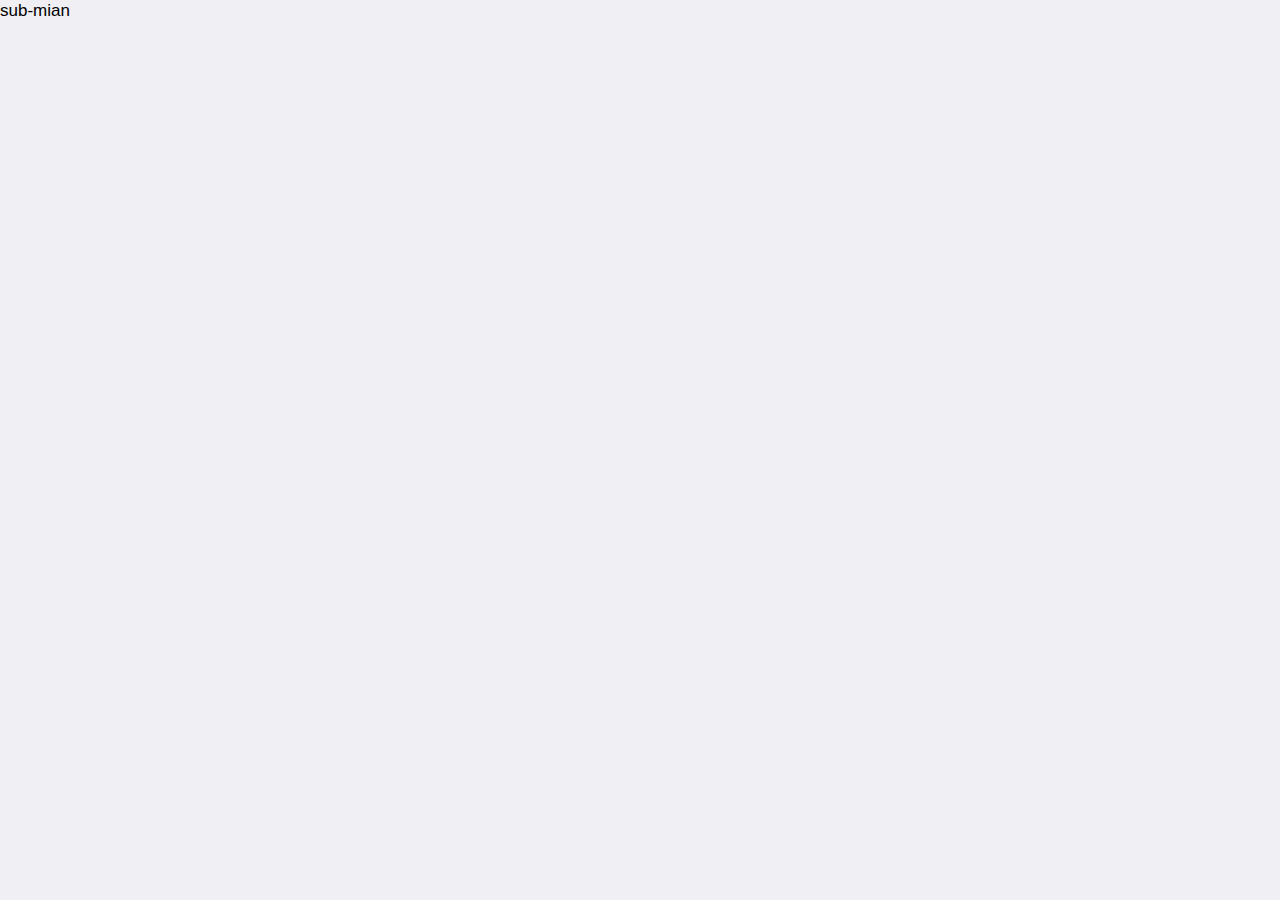
==== pages/main/sub-main.html @ ba357eee "init project" ====
<!DOCTYPE html>
<html>
<head>
    <meta charset="utf-8">
    <meta name="viewport" content="width=device-width,initial-scale=1,minimum-scale=1,maximum-scale=1,user-scalable=no" />
    <title></title>
    <script src="../../js/mui.min.js"></script>
    <link href="../../css/mui.min.css" rel="stylesheet"/>
    
</head>
<body>
	
	<div class="mui-content">
		sub-mian
	</div>
	
	<script type="text/javascript" charset="utf-8">
      	mui.init();
    </script>
</body>
</html>
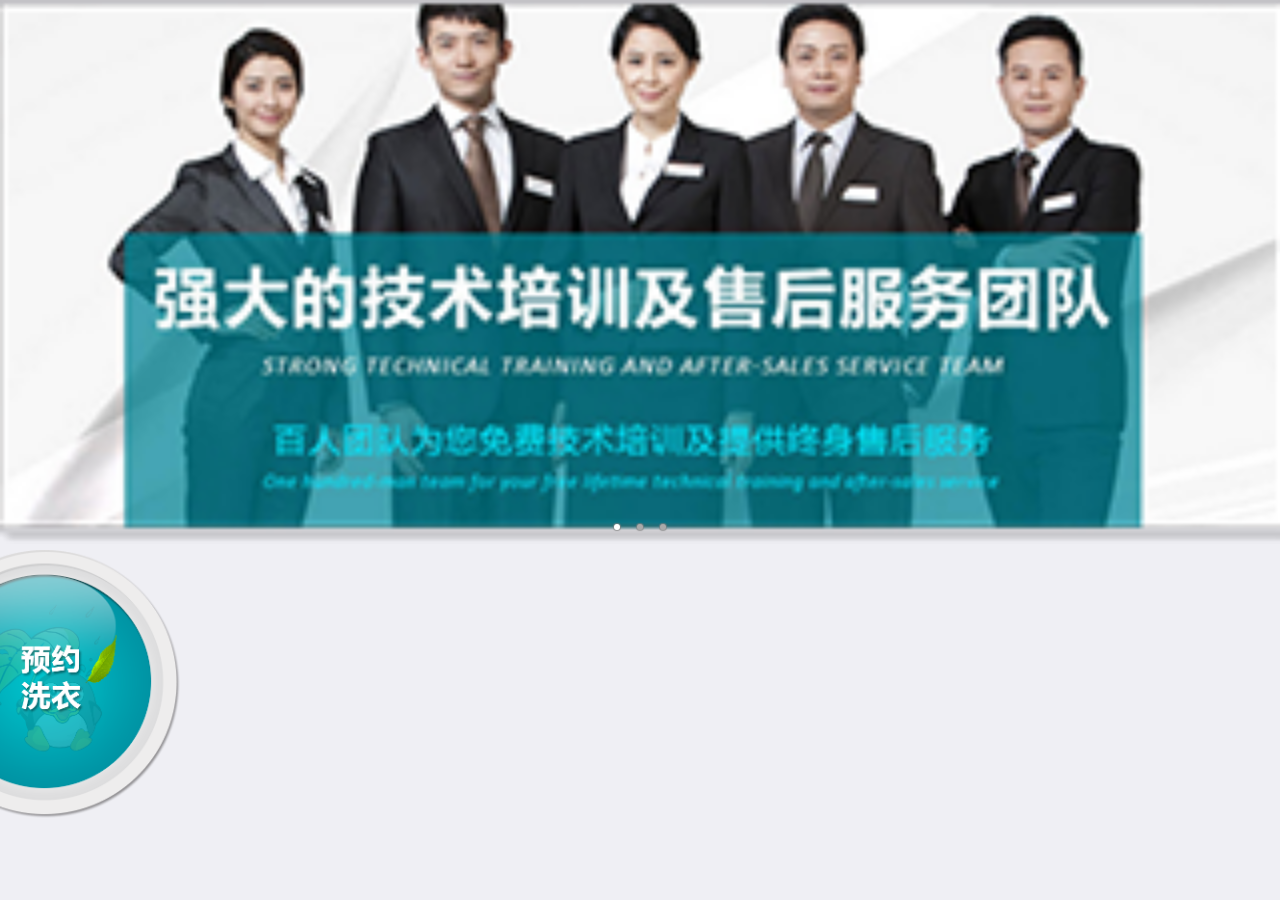
==== commit 3a266292: "leexinqee" ====
--- a/pages/main/sub-main.html
+++ b/pages/main/sub-main.html
@@ -6,16 +6,77 @@
     <title></title>
     <script src="../../js/mui.min.js"></script>
     <link href="../../css/mui.min.css" rel="stylesheet"/>
-    
+    <style type="text/css">
+    	.main-container {width: 100%;height: 280px;
+    		background: url(../../img/index/leaf2x.png) no-repeat center left;background-size: 180px;}
+    	.left-box {}
+    	.right-box {}
+    	
+    </style>
 </head>
 <body>
 	
 	<div class="mui-content">
-		sub-mian
+		<div id="slider" class="mui-slider" >
+			<div class="mui-slider-group mui-slider-loop">
+				<!-- 额外增加的一个节点(循环轮播：第一个节点是最后一张轮播) -->
+				<div class="mui-slider-item mui-slider-item-duplicate">
+					<a href="#">
+						<img src="../../img/index/slider-img1.png">
+					</a>
+				</div>
+				<!-- 第一张 -->
+				<div class="mui-slider-item">
+					<a href="#">
+						<img src="../../img/index/slider-img1.png">
+					</a>
+				</div>
+				<!-- 第二张 -->
+				<div class="mui-slider-item">
+					<a href="#">
+						<img src="../../img/index/slider-img1.png">
+					</a>
+				</div>
+				<!-- 第三张 -->
+				<div class="mui-slider-item">
+					<a href="#">
+						<img src="../../img/index/slider-img1.png">
+					</a>
+				</div>
+				<!-- 额外增加的一个节点(循环轮播：最后一个节点是第一张轮播) -->
+				<div class="mui-slider-item mui-slider-item-duplicate">
+					<a href="#">
+						<img src="../../img/index/slider-img1.png">
+					</a>
+				</div>
+			</div>
+			<div class="mui-slider-indicator">
+				<div class="mui-indicator mui-active"></div>
+				<div class="mui-indicator"></div>
+				<div class="mui-indicator"></div>
+			</div>
+		</div>
+		
+		<div class="main-container mui-clear">
+			<div class="left-box mui-pull-left">
+				
+			</div>
+			<div class="right-box">
+				
+			</div>
+		</div>
+		
 	</div>
-	
-	<script type="text/javascript" charset="utf-8">
+	<script src="../../js/public/jquery.min.js" type="text/javascript" charset="utf-8"></script>
+	<script>
       	mui.init();
+      	mui.plusReady(function(){
+      		mui("#slider").slider({
+      			interval: 3000
+      		})
+      		
+      		$(".main-container").css("height", $(window).height()-136+"px");
+      	})
     </script>
 </body>
 </html>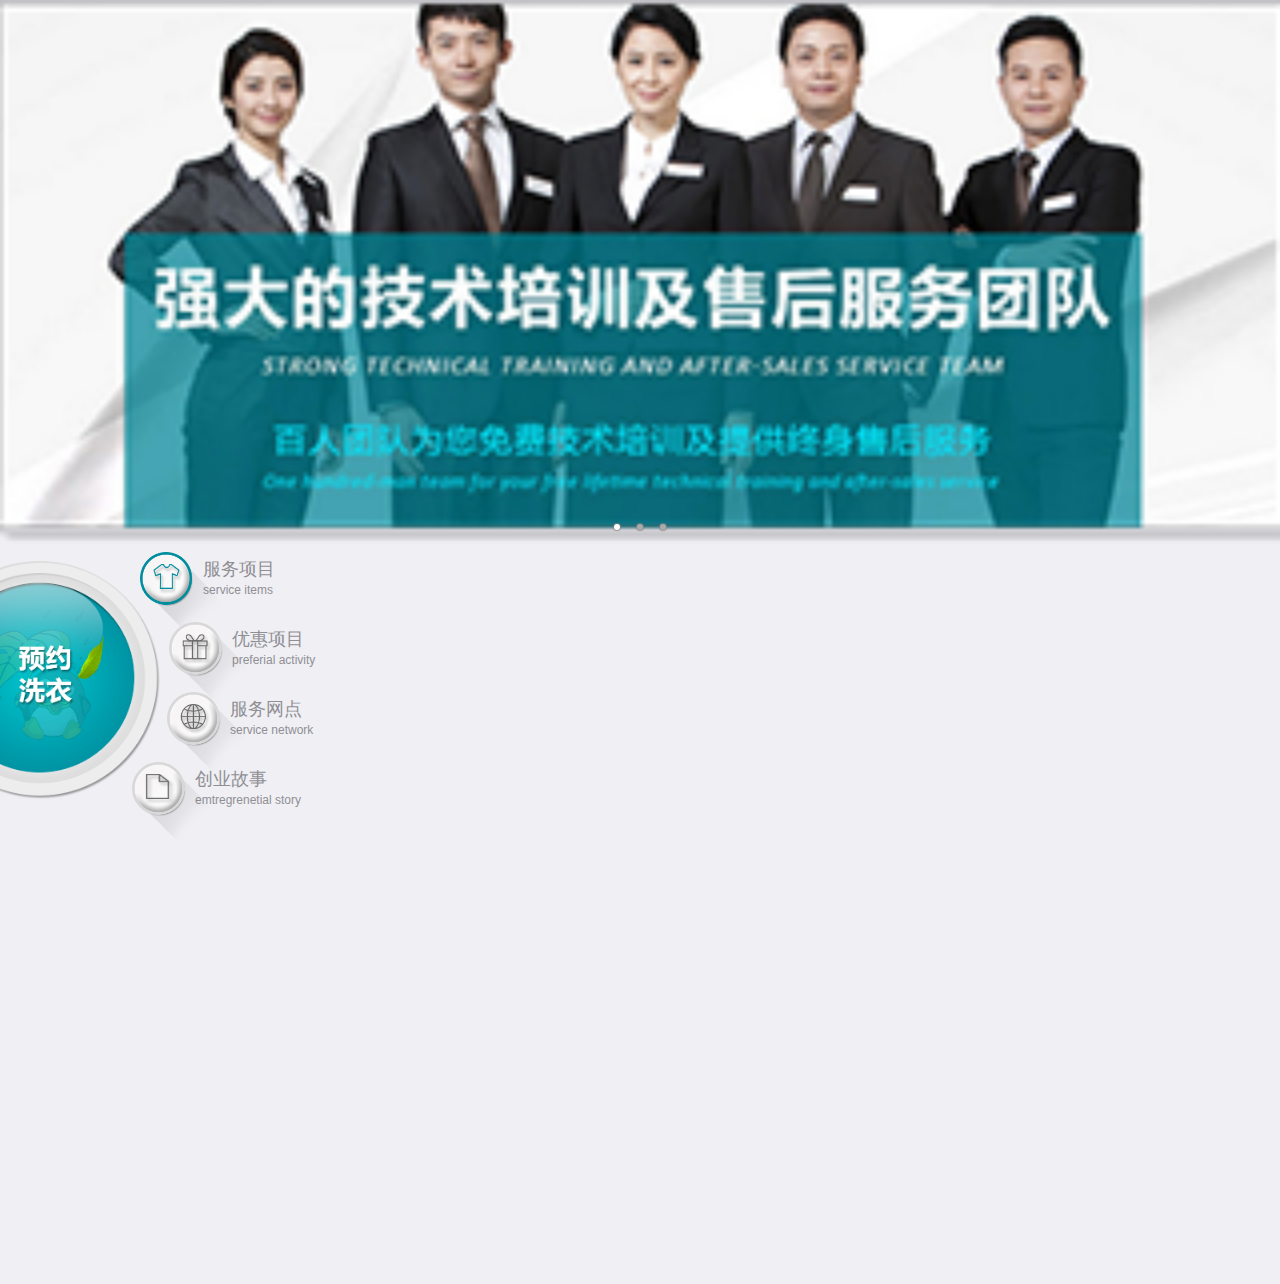
==== commit 9244a78d: "leexinqee" ====
--- a/pages/main/sub-main.html
+++ b/pages/main/sub-main.html
@@ -7,10 +7,75 @@
     <script src="../../js/mui.min.js"></script>
     <link href="../../css/mui.min.css" rel="stylesheet"/>
     <style type="text/css">
-    	.main-container {width: 100%;height: 280px;
-    		background: url(../../img/index/leaf2x.png) no-repeat center left;background-size: 180px;}
-    	.left-box {}
-    	.right-box {}
+    	.main-container {width: 100%;}
+    	.left-box {height: 100%;width: 160px;}
+		.left-inner-box {
+			padding: 17px 0;
+		}
+		.left-inner-box .left-center {
+			
+		}
+    	.icon-img-box {position: relative;}
+    	
+    	.right-box {
+    		margin-left: 180px;
+    		padding-top: 8px;
+    	}
+    	.service-items {
+    		position: absolute;
+			left: -40px;
+			list-style-type: none;
+    	}
+    	.active-items {
+    		position: absolute;
+    		left: -11px;
+    		list-style-type: none;
+    		top: 70px;
+    	}
+    	.network-items {
+    		position: absolute;
+    		left: -13px;
+    		list-style-type: none;
+    		top: 140px;
+    	}
+    	.story-items {
+    		position: absolute;
+    		left: -48px;
+    		list-style-type: none;
+    		top: 210px;
+    	}
+    	.icon-img-box {
+    		
+    	}
+    	.icon-img-box .outline-box {
+    		width: 80px;
+			height: 80px;
+			position: absolute;
+			z-index: 1;
+    	}
+    	.icon-img-box .icon-img {
+    		position: absolute;
+			z-index: 2;
+			width: 30px;
+			height: 30px;
+			left: 13px;
+			top: 12px;
+    	}
+    	.right-box .item-wrapper {
+    		position: relative;
+    		height: 100%;
+			margin: 0;
+			padding: 0;
+			width: 100%;
+    	}
+    	.text-box {
+    		margin-left: 63px;
+    		padding: 7px 0;
+    	}
+    	.text-box p {
+    		margin-bottom: 0;
+    	}
+    	
     	
     </style>
 </head>
@@ -59,10 +124,56 @@
 		
 		<div class="main-container mui-clear">
 			<div class="left-box mui-pull-left">
-				
+				<div class="left-inner-box">
+					<img src="../../img/index/leaf2x.png" width="160" class="left-center"/>
+				</div>
 			</div>
 			<div class="right-box">
-				
+				<ul class="item-wrapper">
+					<li class="service-items">
+						<div class="mui-pull-left icon-img-box">
+							<img src="../../img/index/circle-shadow.png" class="outline-box"/>
+							<img src="../../img/index/cloth.png" class="icon-img"/>
+						</div>
+						<div class="text-box">
+							<p class="mui-h4">服务项目</p>
+							<p class="mui-h6">service items</p>
+						</div>
+					</li>
+					
+					<li class="active-items">
+						<div class="mui-pull-left icon-img-box">
+							<img src="../../img/index/sub-shadow.png" class="outline-box"/>
+							<img src="../../img/index/gift.png" class="icon-img"/>
+						</div>
+						<div class="text-box">
+							<p class="mui-h4">优惠项目</p>
+							<p class="mui-h6">preferial activity</p>
+						</div>
+					</li>
+					
+					<li class="network-items">
+						<div class="mui-pull-left icon-img-box">
+							<img src="../../img/index/sub-shadow.png" class="outline-box"/>
+							<img src="../../img/index/globle.png" class="icon-img"/>
+						</div>
+						<div class="text-box">
+							<p class="mui-h4">服务网点</p>
+							<p class="mui-h6">service network</p>
+						</div>
+					</li>
+					
+					<li class="story-items">
+						<div class="mui-pull-left icon-img-box">
+							<img src="../../img/index/sub-shadow.png" class="outline-box"/>
+							<img src="../../img/index/file.png" class="icon-img"/>
+						</div>
+						<div class="text-box">
+							<p class="mui-h4">创业故事</p>
+							<p class="mui-h6">emtregrenetial story</p>
+						</div>
+					</li>
+				</ul>
 			</div>
 		</div>
 		
@@ -70,12 +181,12 @@
 	<script src="../../js/public/jquery.min.js" type="text/javascript" charset="utf-8"></script>
 	<script>
       	mui.init();
+  		$(".main-container").css("height", $(document).height()-160+"px");
       	mui.plusReady(function(){
       		mui("#slider").slider({
       			interval: 3000
       		})
       		
-      		$(".main-container").css("height", $(window).height()-136+"px");
       	})
     </script>
 </body>
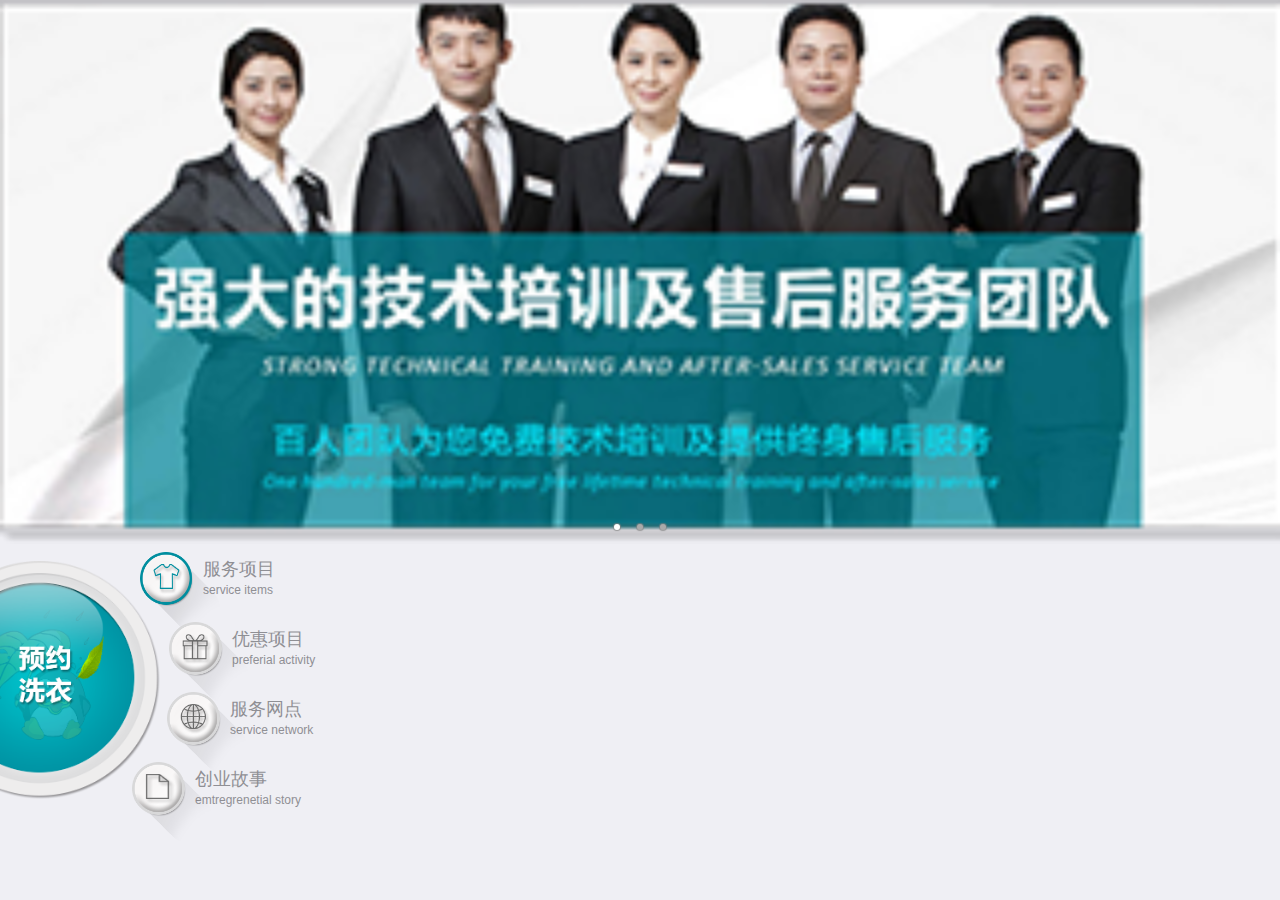
==== commit c4e8ece2: "network" ====
--- a/pages/main/sub-main.html
+++ b/pages/main/sub-main.html
@@ -178,15 +178,22 @@
 		</div>
 		
 	</div>
-	<script src="../../js/public/jquery.min.js" type="text/javascript" charset="utf-8"></script>
+	<script src="../../js/public/jquery.min.js"></script>
+	<script src="../../js/public/tools.js" type="text/javascript" charset="utf-8"></script>
 	<script>
       	mui.init();
-  		$(".main-container").css("height", $(document).height()-160+"px");
+      	
       	mui.plusReady(function(){
       		mui("#slider").slider({
       			interval: 3000
       		})
       		
+	  		$(".main-container").css("height", $(document).height()-160+"px");
+      		
+      		// 服务网点
+      		$(".network-items").on("tap", function(){
+      			openWindow("./network/service-network.html")
+      		})
       	})
     </script>
 </body>
